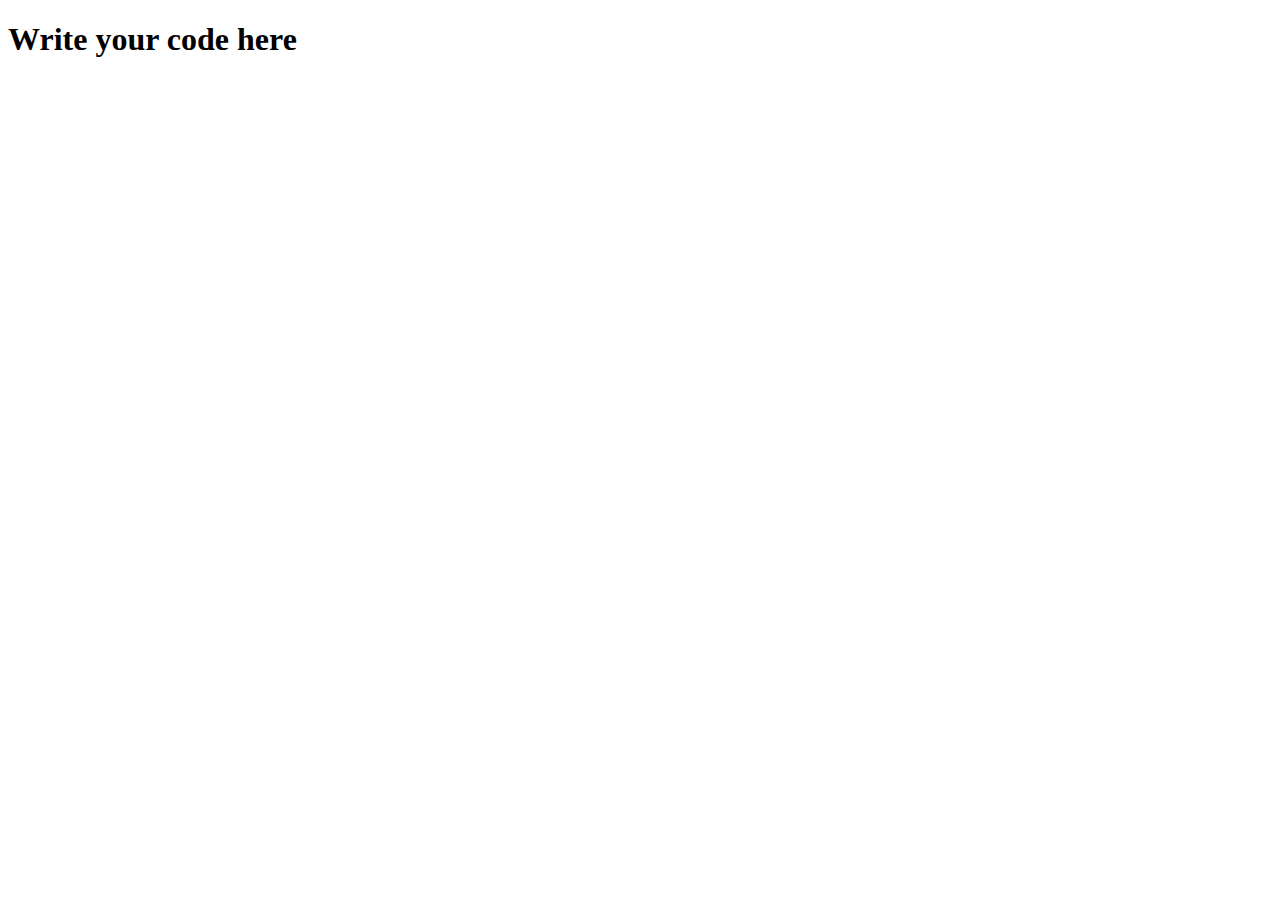
==== index.html @ 7d861c12 "Countdown" ====
<!DOCTYPE html>
<html>
	<head>
		<title>codedamn HTML Playground</title>
		<meta charset="UTF-8" />
		<meta name="viewport" content="width=device-width, initial-scale=1.0" />
	</head>
	<body>
		<h1>Write your code here</h1>

		<script src="https://bit.ly/codedamn-web-console"></script>
		<script src="/script.js"></script>
	</body>
</html>
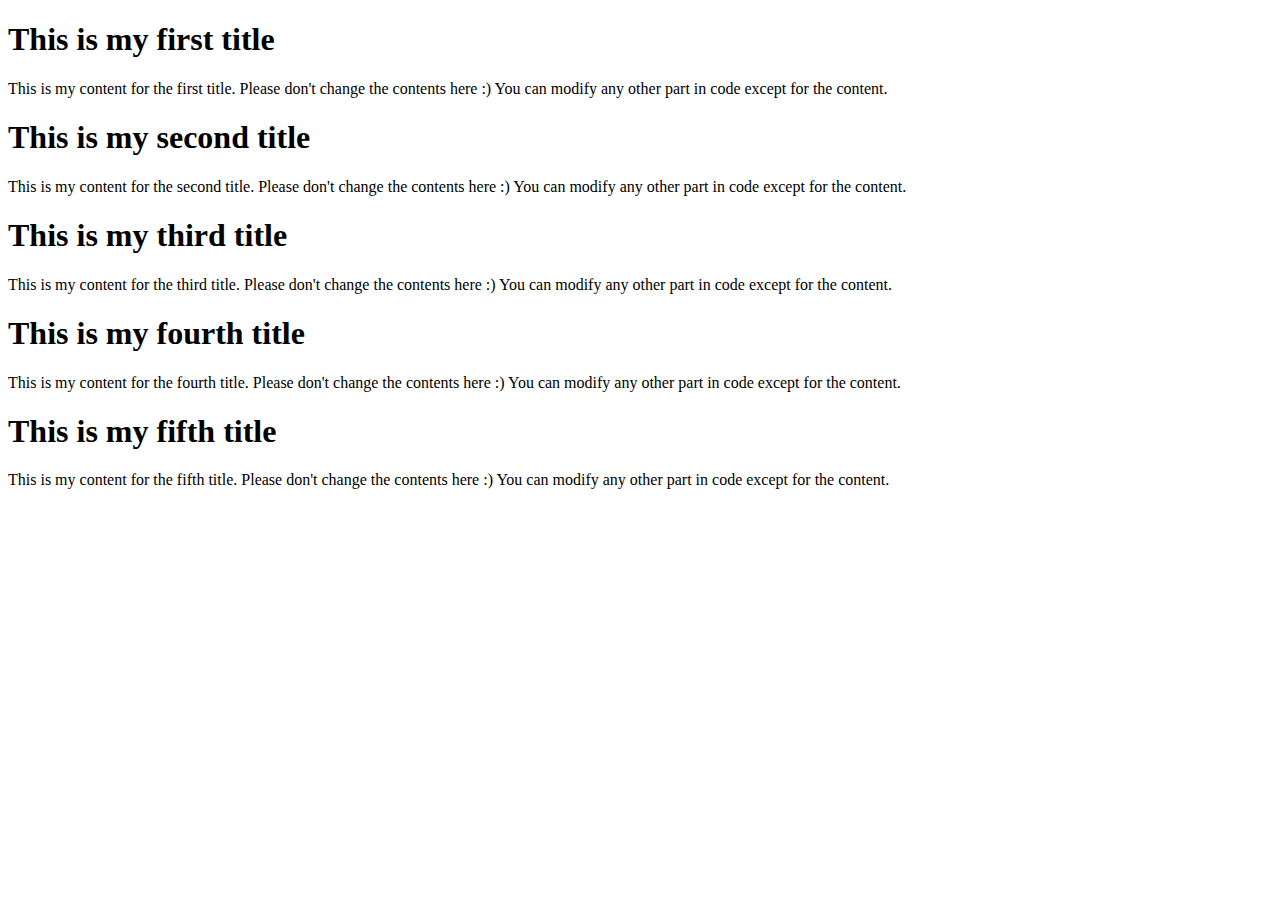
==== commit bcc41a11: "lab" ====
--- a/index.html
+++ b/index.html
@@ -6,7 +6,50 @@
 		<meta name="viewport" content="width=device-width, initial-scale=1.0" />
 	</head>
 	<body>
-		<h1>Write your code here</h1>
+		<div>
+			<h1>This is my first title</h1>
+			<p>
+				This is my content for the first title. Please don't change the
+				contents here :) You can modify any other part in code except
+				for the content.
+			</p>
+		</div>
+
+		<div>
+			<h1>This is my second title</h1>
+			<p>
+				This is my content for the second title. Please don't change the
+				contents here :) You can modify any other part in code except
+				for the content.
+			</p>
+		</div>
+
+		<div>
+			<h1>This is my third title</h1>
+			<p>
+				This is my content for the third title. Please don't change the
+				contents here :) You can modify any other part in code except
+				for the content.
+			</p>
+		</div>
+
+		<div>
+			<h1>This is my fourth title</h1>
+			<p>
+				This is my content for the fourth title. Please don't change the
+				contents here :) You can modify any other part in code except
+				for the content.
+			</p>
+		</div>
+
+		<div>
+			<h1>This is my fifth title</h1>
+			<p>
+				This is my content for the fifth title. Please don't change the
+				contents here :) You can modify any other part in code except
+				for the content.
+			</p>
+		</div>
 
 		<script src="https://bit.ly/codedamn-web-console"></script>
 		<script src="/script.js"></script>
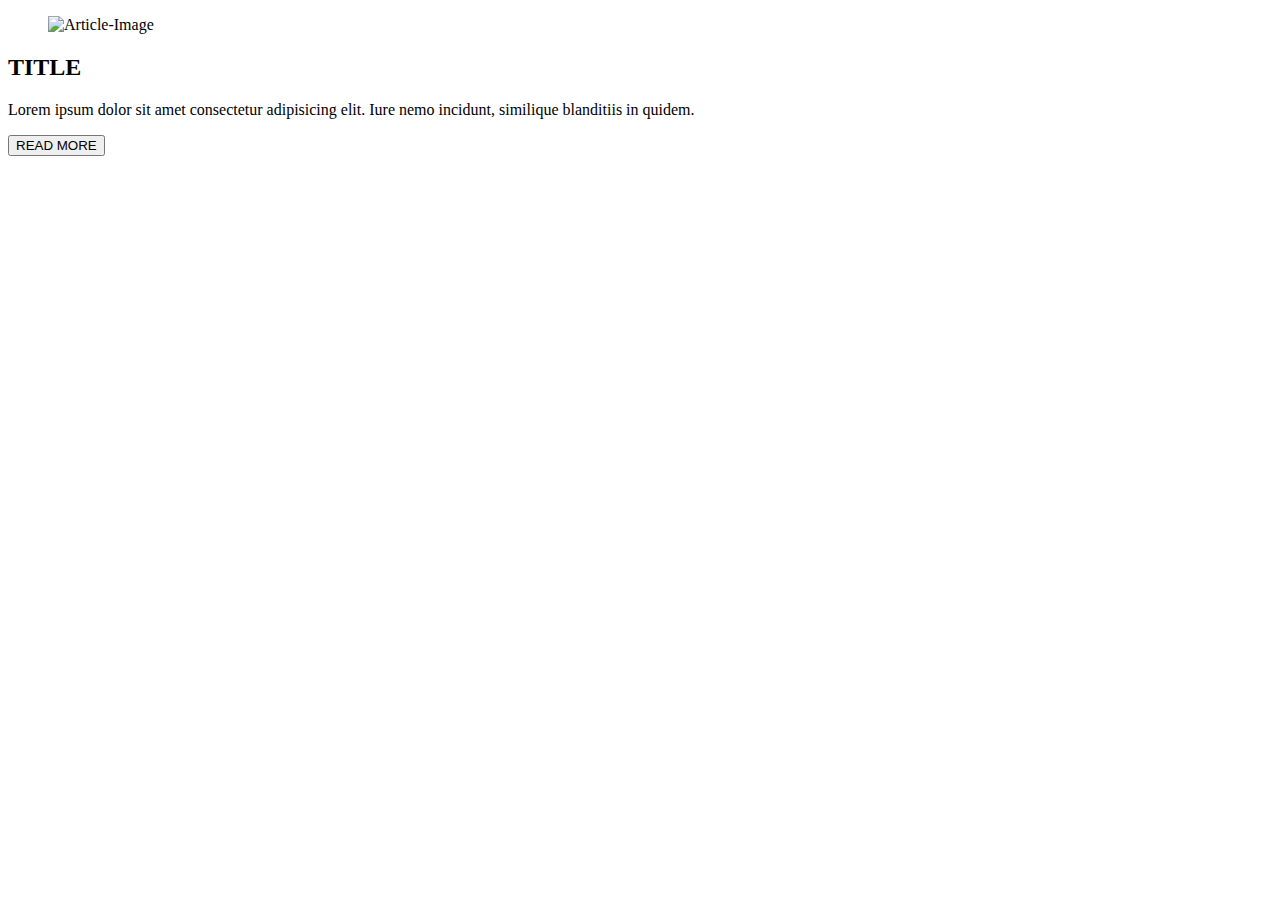
==== commit a51bf9a6: "lab" ====
--- a/index.html
+++ b/index.html
@@ -6,50 +6,26 @@
 		<meta name="viewport" content="width=device-width, initial-scale=1.0" />
 	</head>
 	<body>
-		<div>
-			<h1>This is my first title</h1>
-			<p>
-				This is my content for the first title. Please don't change the
-				contents here :) You can modify any other part in code except
-				for the content.
-			</p>
-		</div>
+		<!--  output of generated selector -->
+		<div class="selector"></div>
 
-		<div>
-			<h1>This is my second title</h1>
-			<p>
-				This is my content for the second title. Please don't change the
-				contents here :) You can modify any other part in code except
-				for the content.
-			</p>
-		</div>
-
-		<div>
-			<h1>This is my third title</h1>
-			<p>
-				This is my content for the third title. Please don't change the
-				contents here :) You can modify any other part in code except
-				for the content.
-			</p>
-		</div>
-
-		<div>
-			<h1>This is my fourth title</h1>
-			<p>
-				This is my content for the fourth title. Please don't change the
-				contents here :) You can modify any other part in code except
-				for the content.
-			</p>
-		</div>
-
-		<div>
-			<h1>This is my fifth title</h1>
-			<p>
-				This is my content for the fifth title. Please don't change the
-				contents here :) You can modify any other part in code except
-				for the content.
-			</p>
-		</div>
+		<article>
+			<figure class="figure">
+				<img
+					src="https://images.unsplash.com/photo-1547082299-de196ea013d6?ixid=MXwxMjA3fDB8MHxzZWFyY2h8MTd8fGNvbXB1dGVyfGVufDB8fDB8&ixlib=rb-1.2.1&auto=format&fit=crop&w=500&q=60"
+					alt="Article-Image"
+				/>
+				<figcaption class="figure-caption"></figcaption>
+			</figure>
+			<div class="article-body">
+				<h2 class="article-title">TITLE</h2>
+				<p class="article-text">
+					Lorem ipsum dolor sit amet consectetur adipisicing elit.
+					Iure nemo incidunt, similique blanditiis in quidem.
+				</p>
+				<button class="btn" type="button">READ MORE</button>
+			</div>
+		</article>
 
 		<script src="https://bit.ly/codedamn-web-console"></script>
 		<script src="/script.js"></script>
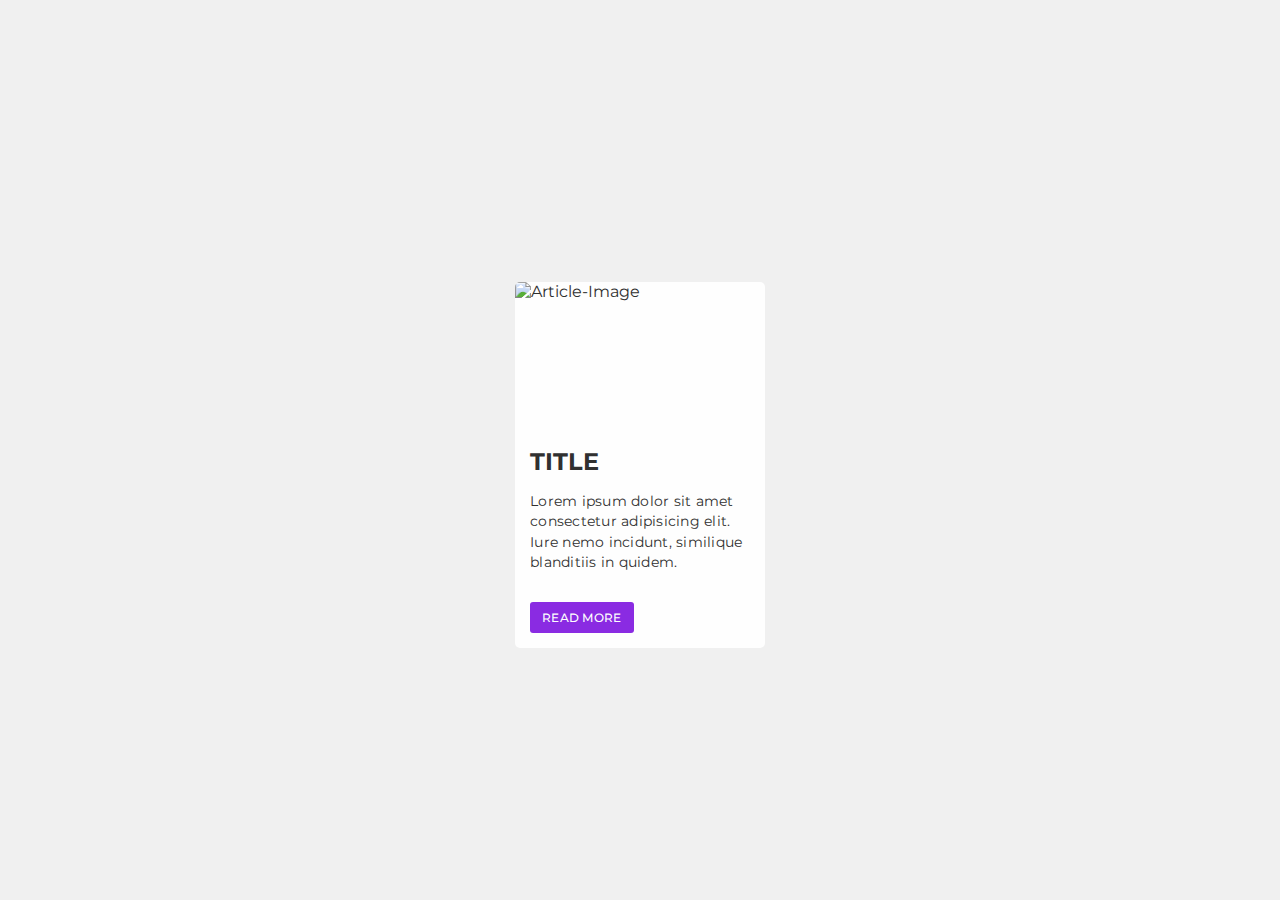
==== commit d1f94aa4: "lab" ====
--- a/index.html
+++ b/index.html
@@ -4,6 +4,7 @@
 		<title>codedamn HTML Playground</title>
 		<meta charset="UTF-8" />
 		<meta name="viewport" content="width=device-width, initial-scale=1.0" />
+		<link rel="stylesheet" href="/styles.css" />
 	</head>
 	<body>
 		<!--  output of generated selector -->
--- a/styles.css
+++ b/styles.css
@@ -0,0 +1,70 @@
+@import url('https://fonts.googleapis.com/css2?family=Montserrat:wght@400;500;700&display=swap');
+* {
+	margin: 0;
+	padding: 0;
+	box-sizing: border-box;
+}
+
+body {
+	height: 100vh;
+	display: flex;
+	flex-direction: column;
+	justify-content: center;
+	align-items: center;
+	color: #303030;
+	background: #f0f0f0;
+	font-family: 'Montserrat', sans-serif;
+}
+
+.selector {
+	margin-bottom: 30px;
+}
+
+article {
+	width: 250px;
+	background: #fefefe;
+	border-radius: 5px;
+	overflow: hidden;
+}
+
+.figure {
+	width: 100%;
+	height: 150px;
+}
+
+.figure img {
+	width: 100%;
+	height: 100%;
+	object-fit: cover;
+}
+
+.article-body {
+	padding: 15px;
+}
+
+.article-title {
+	text-transform: uppercase;
+}
+
+.article-text {
+	margin: 15px 0 30px;
+	font-size: 0.85rem;
+	line-height: 1.5;
+	letter-spacing: 0.25px;
+}
+
+button {
+	appearance: none;
+	outline: none;
+	border: none;
+	padding: 8px 12px;
+	background: blueviolet;
+	color: #fefefe;
+	font-family: 'Montserrat', sans-serif;
+	font-size: 0.75rem;
+	font-weight: 500;
+	text-transform: uppercase;
+	letter-spacing: 0.3px;
+	border-radius: 3px;
+	cursor: pointer;
+}
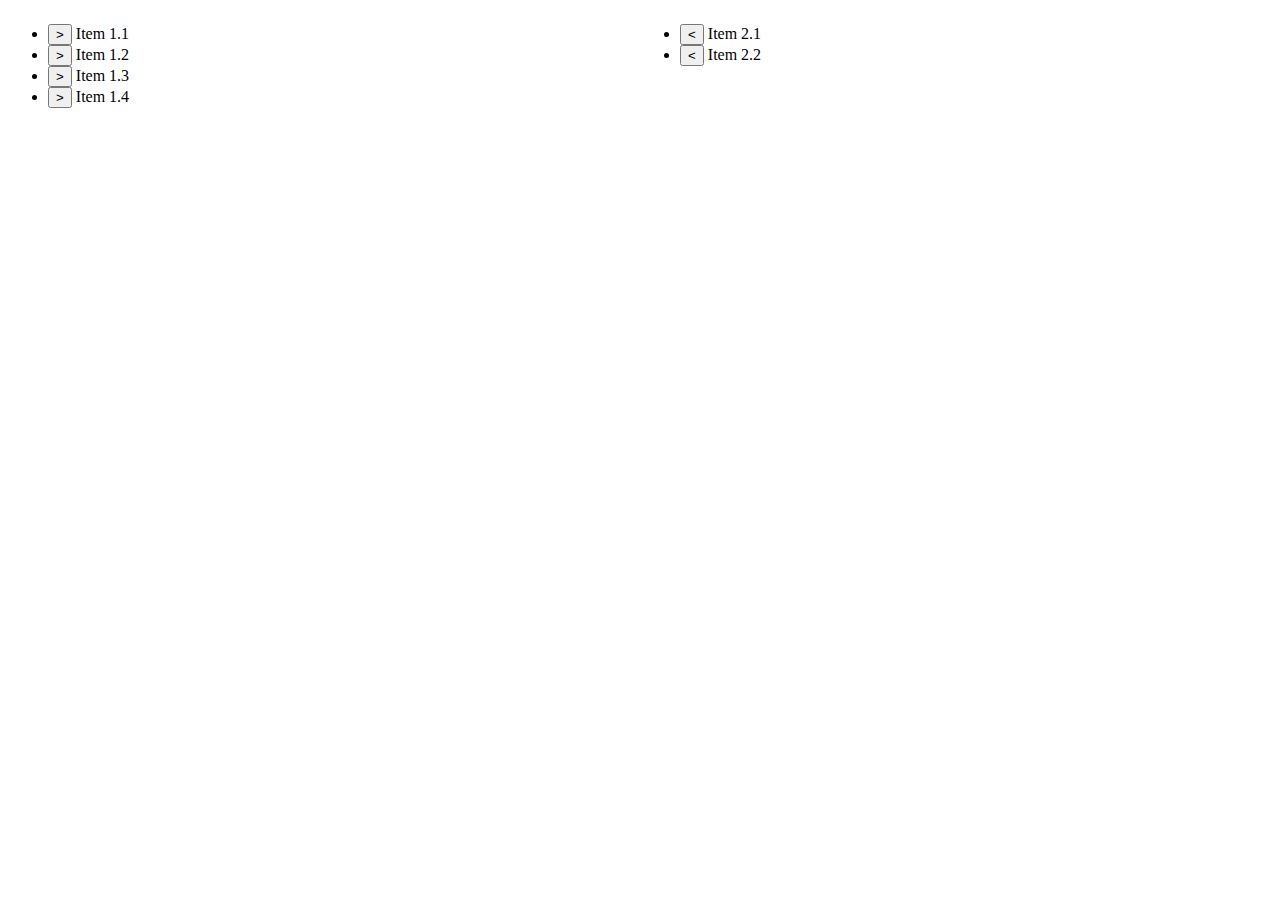
==== commit 1e98a028: "lab" ====
--- a/index.html
+++ b/index.html
@@ -2,31 +2,25 @@
 <html>
 	<head>
 		<title>codedamn HTML Playground</title>
+		<link rel="stylesheet" href="/style.css" />
 		<meta charset="UTF-8" />
 		<meta name="viewport" content="width=device-width, initial-scale=1.0" />
-		<link rel="stylesheet" href="/styles.css" />
 	</head>
 	<body>
-		<!--  output of generated selector -->
-		<div class="selector"></div>
+		<div class="lists">
+			<!-- make this dynamic -->
+			<ul>
+				<li><button>&gt;</button> Item 1.1</li>
+				<li><button>&gt;</button> Item 1.2</li>
+				<li><button>&gt;</button> Item 1.3</li>
+				<li><button>&gt;</button> Item 1.4</li>
+			</ul>
 
-		<article>
-			<figure class="figure">
-				<img
-					src="https://images.unsplash.com/photo-1547082299-de196ea013d6?ixid=MXwxMjA3fDB8MHxzZWFyY2h8MTd8fGNvbXB1dGVyfGVufDB8fDB8&ixlib=rb-1.2.1&auto=format&fit=crop&w=500&q=60"
-					alt="Article-Image"
-				/>
-				<figcaption class="figure-caption"></figcaption>
-			</figure>
-			<div class="article-body">
-				<h2 class="article-title">TITLE</h2>
-				<p class="article-text">
-					Lorem ipsum dolor sit amet consectetur adipisicing elit.
-					Iure nemo incidunt, similique blanditiis in quidem.
-				</p>
-				<button class="btn" type="button">READ MORE</button>
-			</div>
-		</article>
+			<ul>
+				<li><button>&lt;</button> Item 2.1</li>
+				<li><button>&lt;</button> Item 2.2</li>
+			</ul>
+		</div>
 
 		<script src="https://bit.ly/codedamn-web-console"></script>
 		<script src="/script.js"></script>
--- a/style.css
+++ b/style.css
@@ -0,0 +1,7 @@
+.lists {
+	display: flex;
+}
+
+.lists ul {
+	flex: 1;
+}
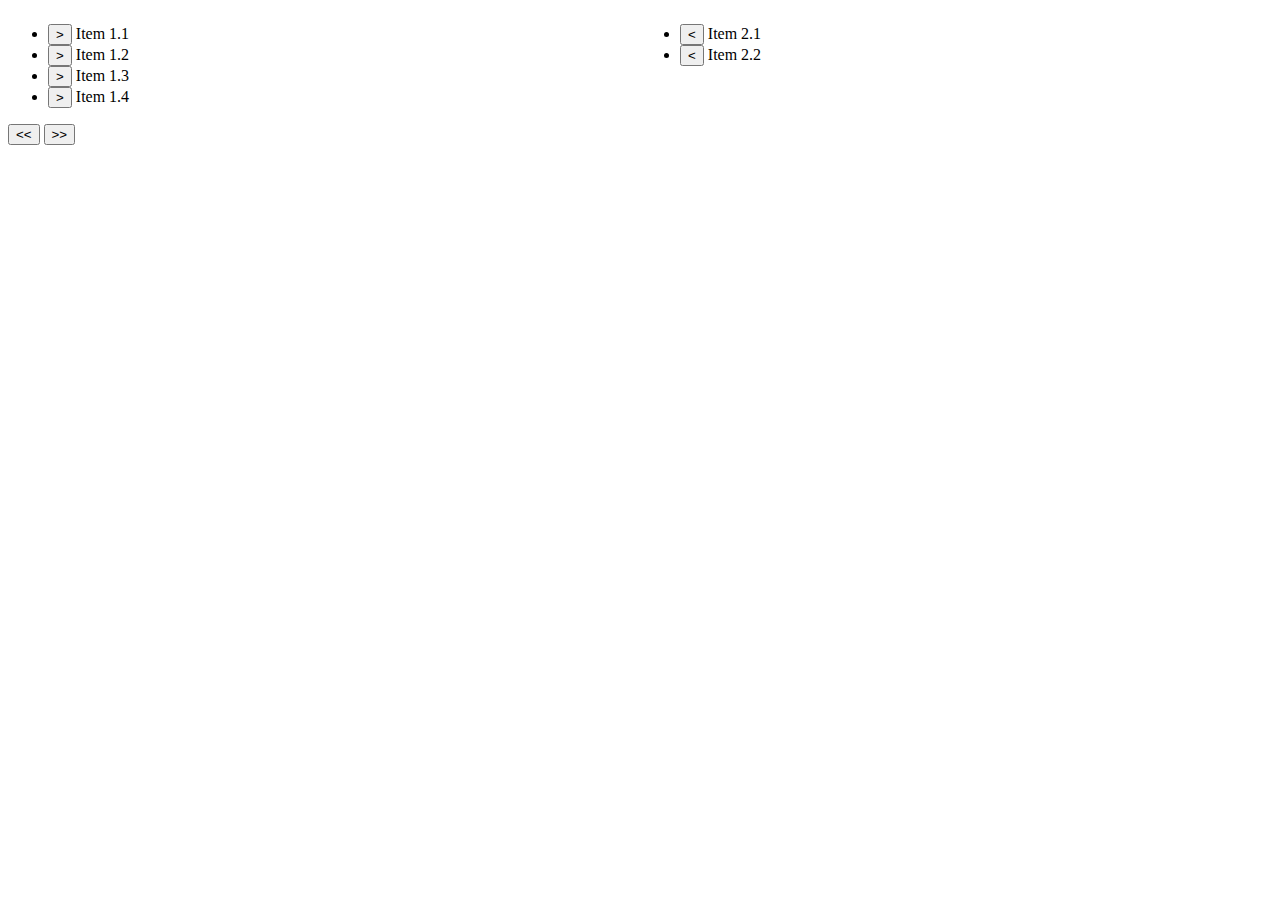
==== commit f07d1545: "lab" ====
--- a/index.html
+++ b/index.html
@@ -22,6 +22,9 @@
 			</ul>
 		</div>
 
+		<button id="all-left">&lt;&lt;</button>
+		<button id="all-right">&gt;&gt;</button>
+
 		<script src="https://bit.ly/codedamn-web-console"></script>
 		<script src="/script.js"></script>
 	</body>
